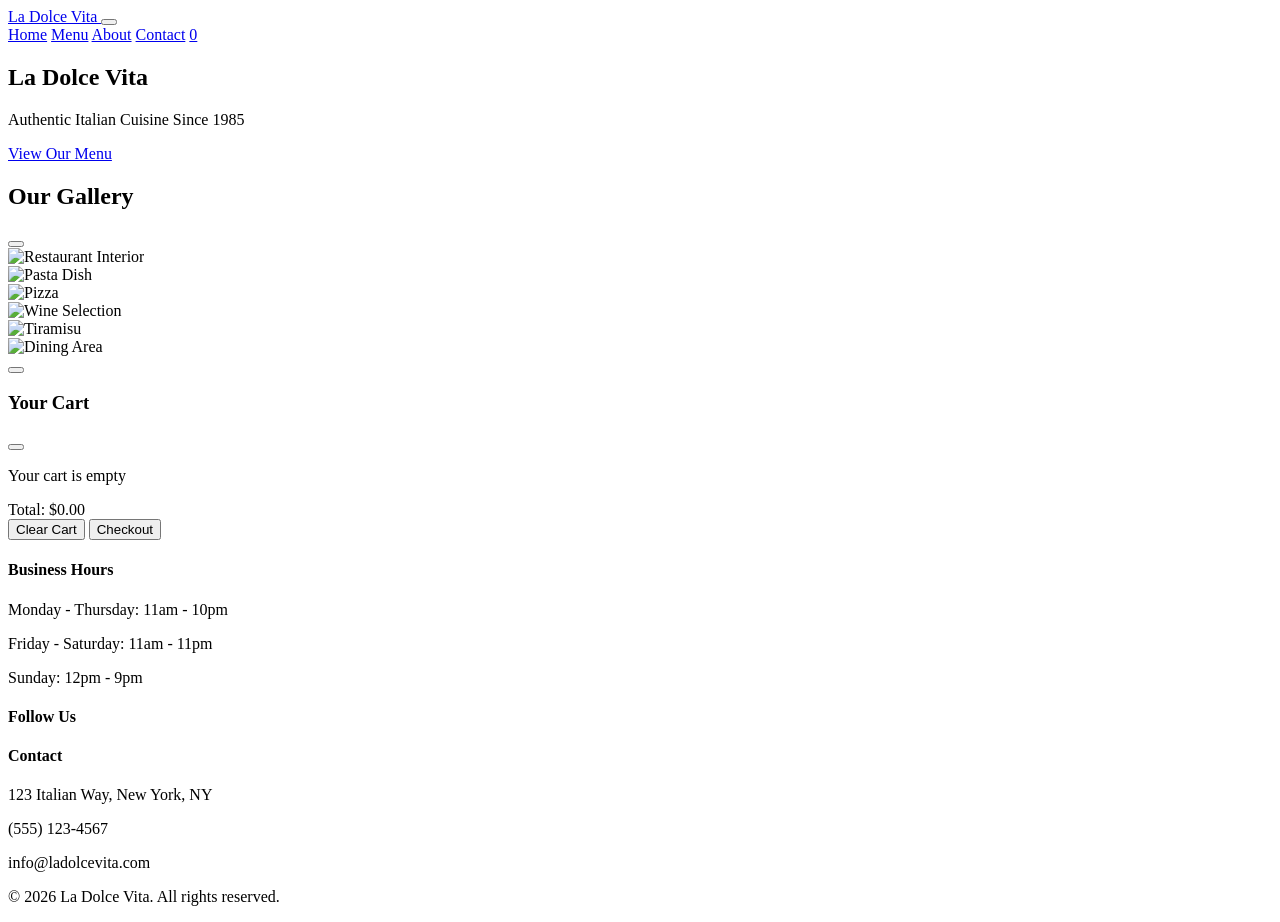
==== index.html @ 8c3ce1f8 "Add files via upload" ====
<!DOCTYPE html>
<html lang="en">
<head>
    <meta charset="UTF-8">
    <meta name="viewport" content="width=device-width, initial-scale=1.0">
    <title>La Dolce Vita | Italian Restaurant</title>
    <link rel="stylesheet" href="css/styles.css">
    <link rel="stylesheet" href="[cdnjs.cloudflare.com](https://cdnjs.cloudflare.com/ajax/libs/font-awesome/6.4.0/css/all.min.css)">
</head>
<body>
    <!-- Header & Navigation -->
    <header class="header">
        <div class="nav-container">
            <a href="index.html" class="logo">
                <i class="fas fa-utensils"></i> La Dolce Vita
            </a>
            <button class="hamburger" id="hamburger" aria-label="Toggle menu">
                <span></span>
                <span></span>
                <span></span>
            </button>
            <nav class="nav" id="nav">
                <a href="index.html" class="active">Home</a>
                <a href="menu.html">Menu</a>
                <a href="about.html">About</a>
                <a href="contact.html">Contact</a>
                <a href="#" class="cart-icon" id="cartIcon">
                    <i class="fas fa-shopping-cart"></i>
                    <span class="cart-count" id="cartCount">0</span>
                </a>
            </nav>
        </div>
    </header>

    <!-- Hero Section -->
    <section class="hero">
        <div class="hero-overlay"></div>
        <div class="hero-content">
            <h1>La Dolce Vita</h1>
            <p>Authentic Italian Cuisine Since 1985</p>
            <a href="menu.html" class="btn btn-primary">View Our Menu</a>
        </div>
    </section>

    <!-- Image Gallery Slider -->
    <section class="gallery-section">
        <h2>Our Gallery</h2>
        <div class="slider-container">
            <button class="slider-btn prev" id="prevBtn"><i class="fas fa-chevron-left"></i></button>
            <div class="slider" id="slider">
                <div class="slide active">
                    <img src="[images.unsplash.com](https://images.unsplash.com/photo-1414235077428-338989a2e8c0?w=800)" alt="Restaurant Interior">
                </div>
                <div class="slide">
                    <img src="[images.unsplash.com](https://images.unsplash.com/photo-1504674900247-0877df9cc836?w=800)" alt="Pasta Dish">
                </div>
                <div class="slide">
                    <img src="[images.unsplash.com](https://images.unsplash.com/photo-1565299624946-b28f40a0ae38?w=800)" alt="Pizza">
                </div>
                <div class="slide">
                    <img src="[images.unsplash.com](https://images.unsplash.com/photo-1551183053-bf91a1d81141?w=800)" alt="Wine Selection">
                </div>
                <div class="slide">
                    <img src="[images.unsplash.com](https://images.unsplash.com/photo-1559339352-11d035aa65de?w=800)" alt="Tiramisu">
                </div>
                <div class="slide">
                    <img src="[images.unsplash.com](https://images.unsplash.com/photo-1517248135467-4c7edcad34c4?w=800)" alt="Dining Area">
                </div>
            </div>
            <button class="slider-btn next" id="nextBtn"><i class="fas fa-chevron-right"></i></button>
            <div class="slider-dots" id="sliderDots"></div>
        </div>
    </section>

    <!-- Shopping Cart Sidebar -->
    <div class="cart-overlay" id="cartOverlay"></div>
    <aside class="cart-sidebar" id="cartSidebar">
        <div class="cart-header">
            <h3>Your Cart</h3>
            <button class="close-cart" id="closeCart"><i class="fas fa-times"></i></button>
        </div>
        <div class="cart-items" id="cartItems">
            <p class="empty-cart">Your cart is empty</p>
        </div>
        <div class="cart-footer">
            <div class="cart-total">
                <span>Total:</span>
                <span id="cartTotal">$0.00</span>
            </div>
            <button class="btn btn-clear" id="clearCart">Clear Cart</button>
            <button class="btn btn-primary btn-checkout">Checkout</button>
        </div>
    </aside>

    <!-- Footer -->
    <footer class="footer">
        <div class="footer-content">
            <div class="footer-section">
                <h4>Business Hours</h4>
                <p>Monday - Thursday: 11am - 10pm</p>
                <p>Friday - Saturday: 11am - 11pm</p>
                <p>Sunday: 12pm - 9pm</p>
            </div>
            <div class="footer-section">
                <h4>Follow Us</h4>
                <div class="social-links">
                    <a href="#" aria-label="Facebook"><i class="fab fa-facebook"></i></a>
                    <a href="#" aria-label="Instagram"><i class="fab fa-instagram"></i></a>
                    <a href="#" aria-label="Twitter"><i class="fab fa-twitter"></i></a>
                    <a href="#" aria-label="Yelp"><i class="fab fa-yelp"></i></a>
                </div>
            </div>
            <div class="footer-section">
                <h4>Contact</h4>
                <p><i class="fas fa-map-marker-alt"></i> 123 Italian Way, New York, NY</p>
                <p><i class="fas fa-phone"></i> (555) 123-4567</p>
                <p><i class="fas fa-envelope"></i> info@ladolcevita.com</p>
            </div>
        </div>
        <div class="footer-bottom">
            <p>&copy; 2026 La Dolce Vita. All rights reserved.</p>
        </div>
    </footer>

    <script src="js/main.js"></script>
</body>
</html>
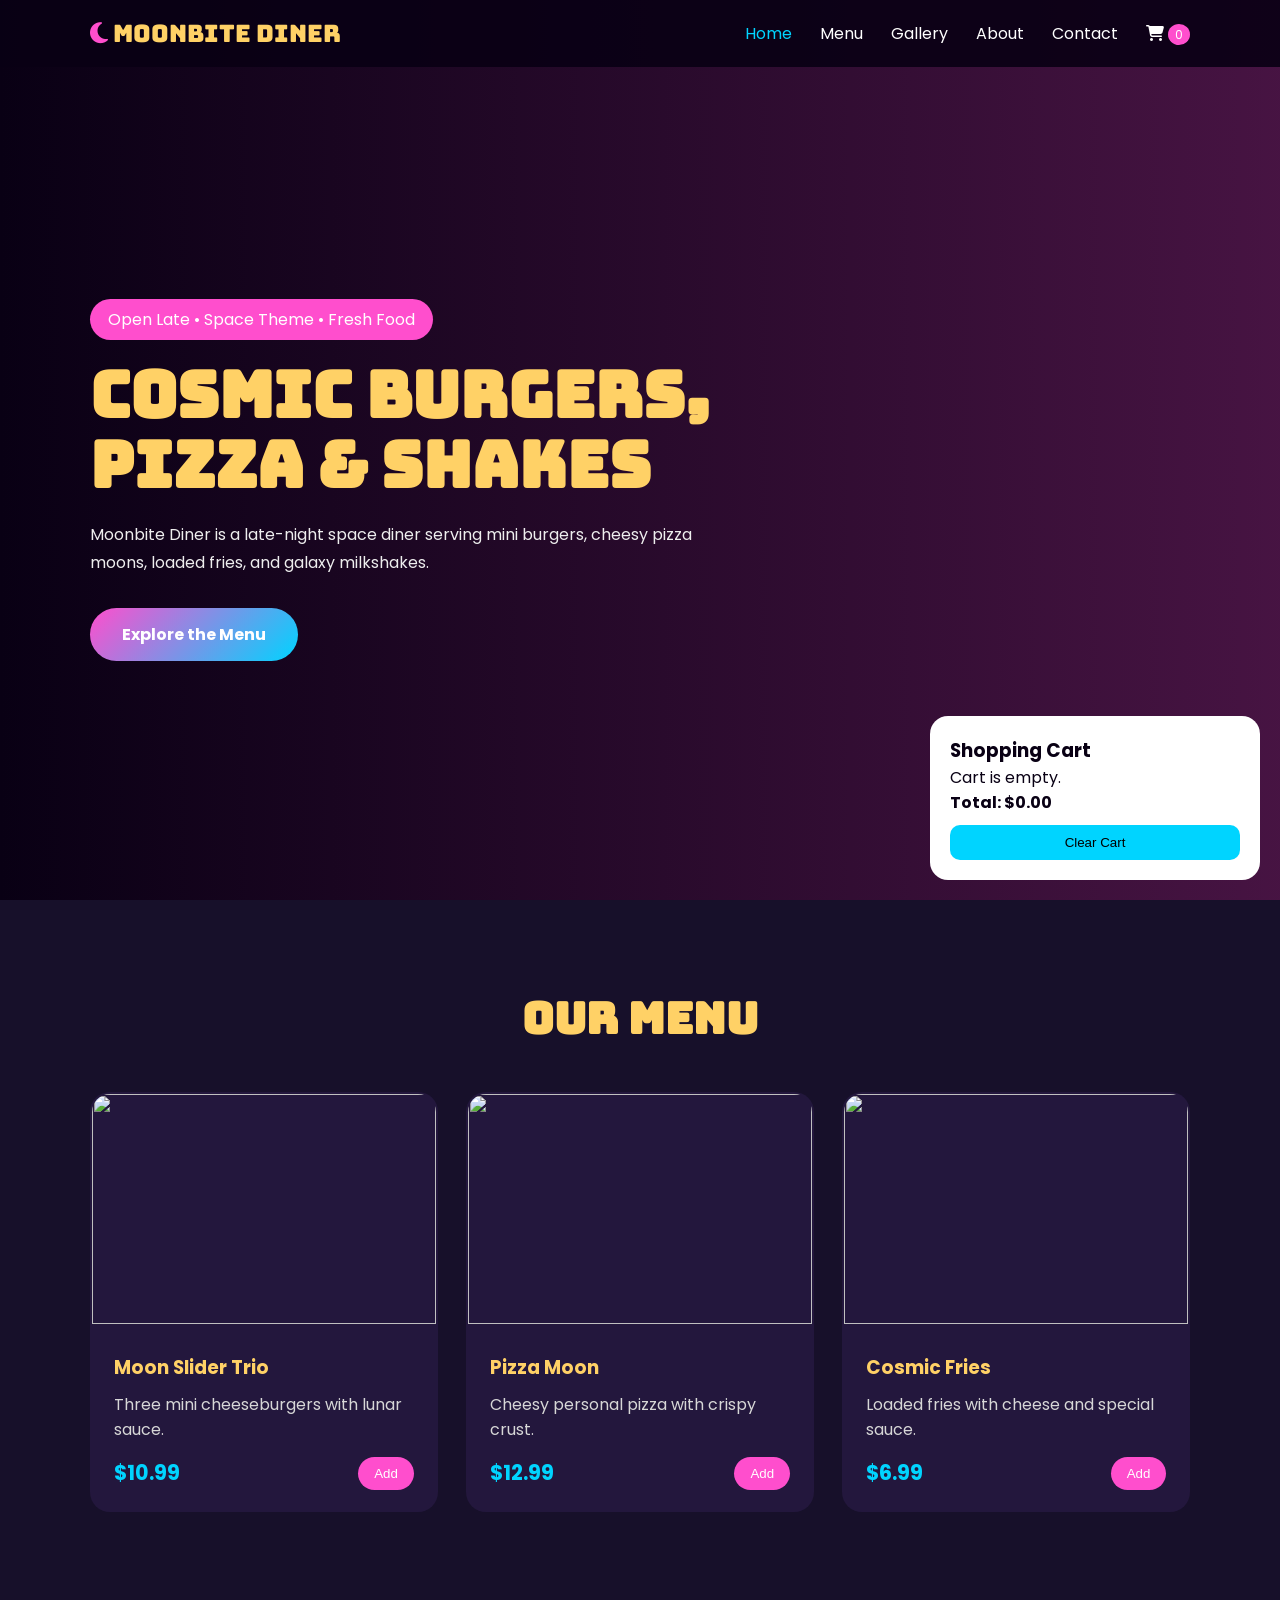
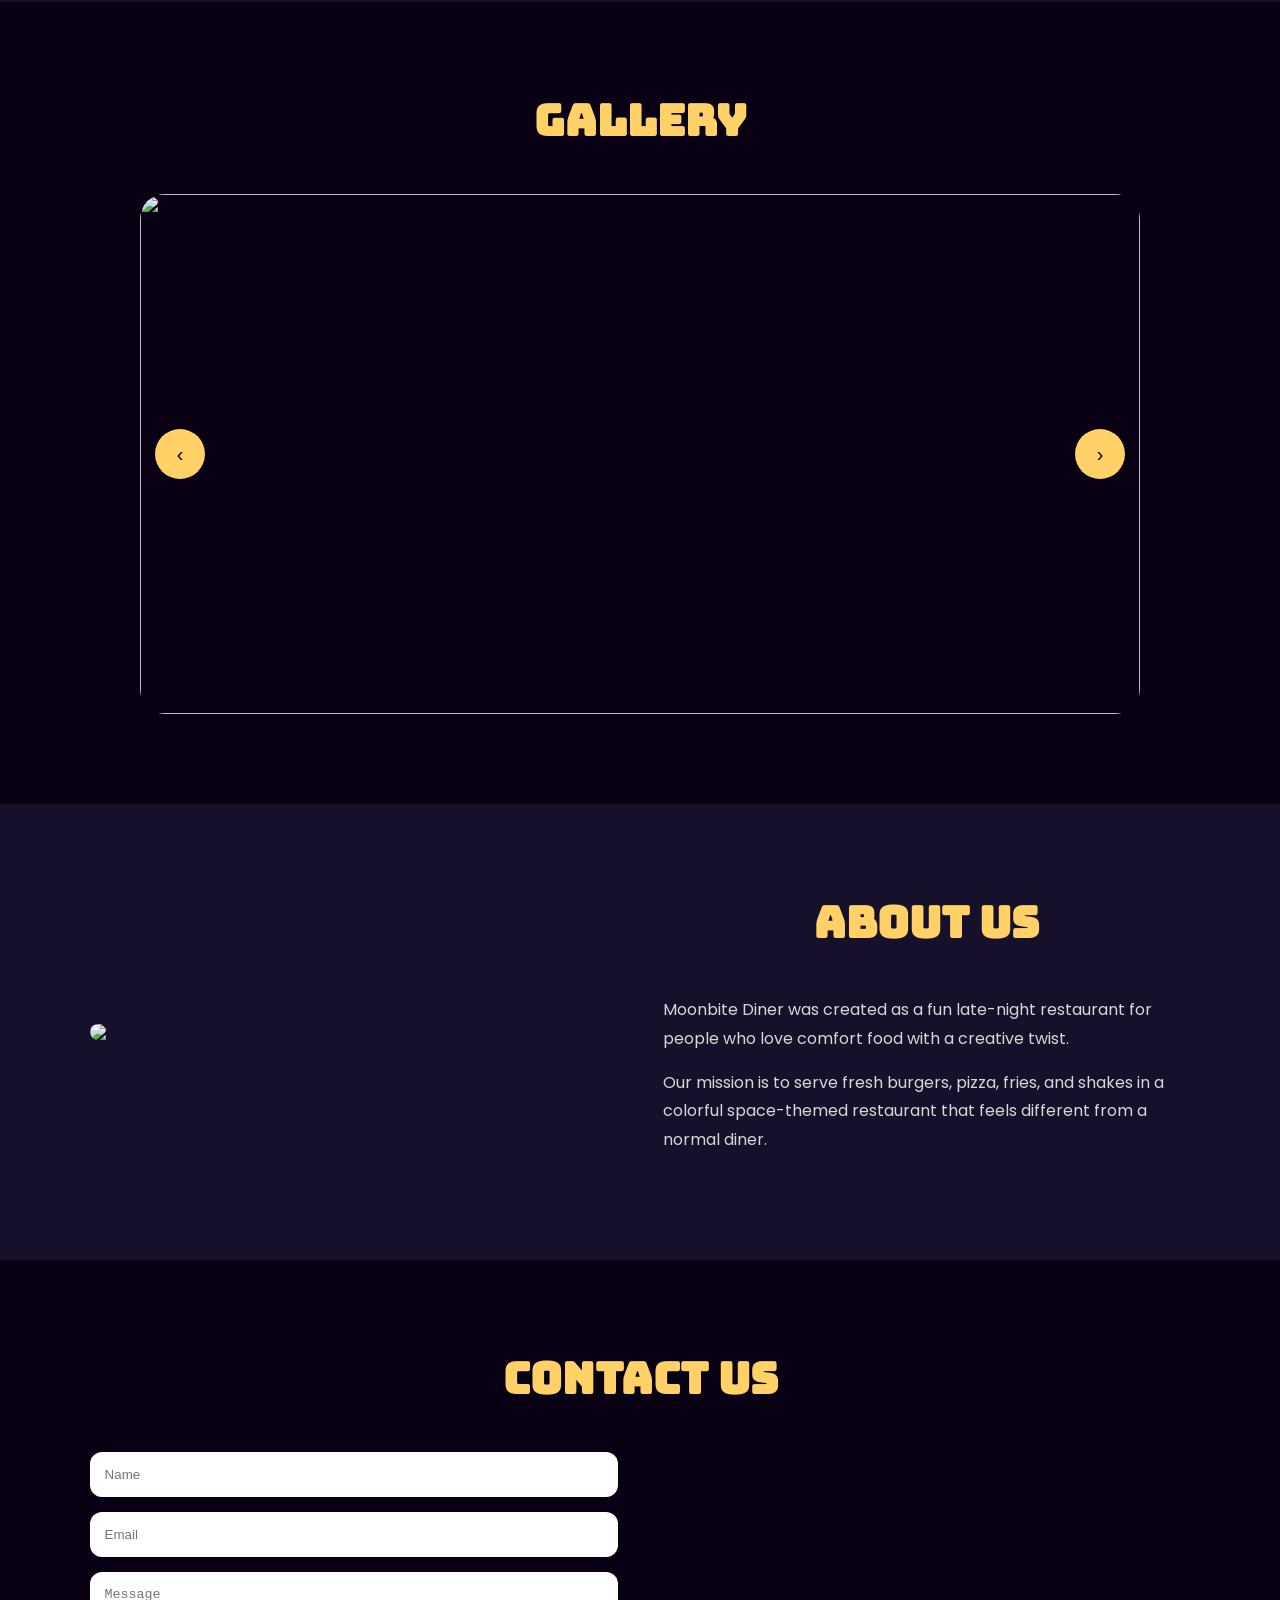
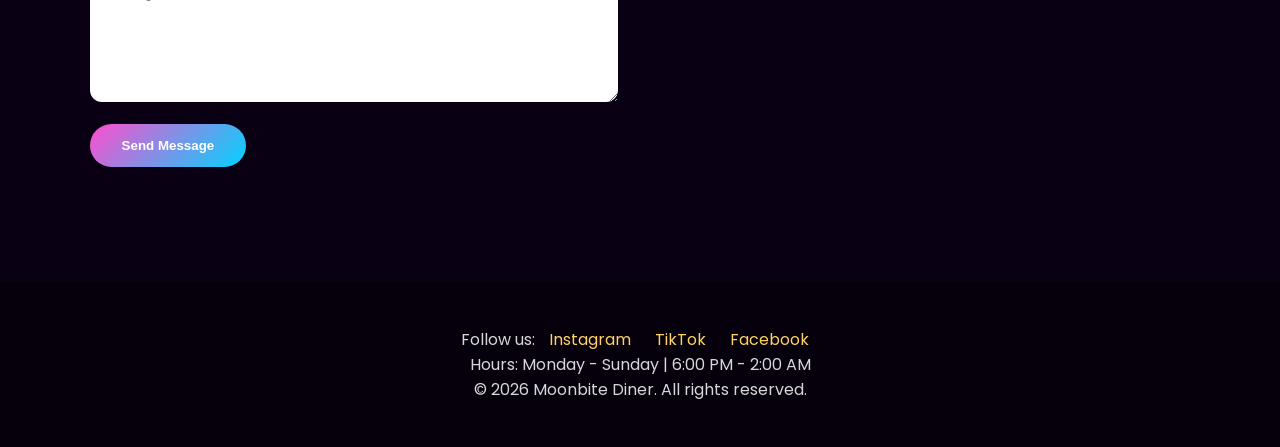
==== commit 775bf95e: "Update index.html" ====
--- a/index.html
+++ b/index.html
@@ -1,127 +1,607 @@
 <!DOCTYPE html>
 <html lang="en">
 <head>
-    <meta charset="UTF-8">
-    <meta name="viewport" content="width=device-width, initial-scale=1.0">
-    <title>La Dolce Vita | Italian Restaurant</title>
-    <link rel="stylesheet" href="css/styles.css">
-    <link rel="stylesheet" href="[cdnjs.cloudflare.com](https://cdnjs.cloudflare.com/ajax/libs/font-awesome/6.4.0/css/all.min.css)">
+<meta charset="UTF-8">
+<meta name="viewport" content="width=device-width, initial-scale=1.0">
+<title>Moonbite Diner | Cosmic Burgers & Pizza</title>
+
+<link rel="stylesheet" href="https://cdnjs.cloudflare.com/ajax/libs/font-awesome/6.4.0/css/all.min.css">
+
+<style>
+@import url('https://fonts.googleapis.com/css2?family=Bungee&family=Poppins:wght@300;400;500;600;700&display=swap');
+
+* {
+    margin: 0;
+    padding: 0;
+    box-sizing: border-box;
+}
+
+body {
+    font-family: 'Poppins', sans-serif;
+    background: #090014;
+    color: white;
+}
+
+a {
+    text-decoration: none;
+    color: inherit;
+}
+
+.header {
+    position: fixed;
+    width: 100%;
+    top: 0;
+    background: rgba(9, 0, 20, 0.9);
+    z-index: 1000;
+}
+
+.nav-container {
+    padding: 18px 7%;
+    display: flex;
+    justify-content: space-between;
+    align-items: center;
+}
+
+.logo {
+    font-family: 'Bungee', sans-serif;
+    color: #ffd166;
+    font-size: 1.5rem;
+}
+
+.logo i {
+    color: #ff4ecd;
+}
+
+.nav {
+    display: flex;
+    gap: 28px;
+    align-items: center;
+}
+
+.nav a:hover,
+.nav a.active {
+    color: #00d4ff;
+}
+
+.cart-count {
+    background: #ff4ecd;
+    padding: 2px 7px;
+    border-radius: 50%;
+    font-size: 12px;
+}
+
+.hamburger {
+    display: none;
+    flex-direction: column;
+    gap: 5px;
+    background: none;
+    border: none;
+}
+
+.hamburger span {
+    width: 27px;
+    height: 3px;
+    background: #ffd166;
+}
+
+.hero {
+    min-height: 100vh;
+    background:
+        linear-gradient(90deg, rgba(9,0,20,.95), rgba(255,78,205,.25)),
+        url("https://images.unsplash.com/photo-1552566626-52f8b828add9?auto=format&fit=crop&w=1800&q=80");
+    background-size: cover;
+    background-position: center;
+    display: flex;
+    align-items: center;
+    padding: 130px 7% 70px;
+}
+
+.hero-content {
+    max-width: 650px;
+}
+
+.hero-tag {
+    background: #ff4ecd;
+    padding: 8px 18px;
+    border-radius: 25px;
+    display: inline-block;
+    margin-bottom: 20px;
+}
+
+.hero h1 {
+    font-family: 'Bungee', sans-serif;
+    font-size: 4rem;
+    line-height: 1.1;
+    color: #ffd166;
+    margin-bottom: 20px;
+}
+
+.hero p {
+    color: #eeeeee;
+    line-height: 1.8;
+    margin-bottom: 30px;
+}
+
+.btn {
+    background: linear-gradient(135deg, #ff4ecd, #00d4ff);
+    color: white;
+    padding: 14px 32px;
+    border-radius: 35px;
+    border: none;
+    cursor: pointer;
+    font-weight: bold;
+    display: inline-block;
+}
+
+section {
+    padding: 90px 7%;
+}
+
+.section-title {
+    text-align: center;
+    font-family: 'Bungee', sans-serif;
+    color: #ffd166;
+    font-size: 2.7rem;
+    margin-bottom: 45px;
+}
+
+.favorites {
+    background: #17102a;
+}
+
+.food-grid {
+    display: grid;
+    grid-template-columns: repeat(3, 1fr);
+    gap: 28px;
+}
+
+.food-card {
+    background: #23173d;
+    border-radius: 20px;
+    overflow: hidden;
+    border: 2px solid transparent;
+}
+
+.food-card:hover {
+    border-color: #00d4ff;
+}
+
+.food-card img {
+    width: 100%;
+    height: 230px;
+    object-fit: cover;
+}
+
+.food-card div {
+    padding: 22px;
+}
+
+.food-card h3 {
+    color: #ffd166;
+    margin-bottom: 10px;
+}
+
+.food-card p {
+    color: #d7d7d7;
+    margin-bottom: 15px;
+}
+
+.price {
+    color: #00d4ff;
+    font-weight: bold;
+    font-size: 1.3rem;
+}
+
+.add-cart {
+    float: right;
+    background: #ff4ecd;
+    color: white;
+    border: none;
+    padding: 9px 16px;
+    border-radius: 20px;
+    cursor: pointer;
+}
+
+.gallery-section {
+    background: #090014;
+}
+
+.slider-container {
+    max-width: 1000px;
+    margin: auto;
+    position: relative;
+}
+
+.slider {
+    height: 520px;
+    overflow: hidden;
+    border-radius: 25px;
+}
+
+.slide {
+    display: none;
+    height: 100%;
+}
+
+.slide.active {
+    display: block;
+}
+
+.slide img {
+    width: 100%;
+    height: 100%;
+    object-fit: cover;
+}
+
+.slider-btn {
+    position: absolute;
+    top: 50%;
+    transform: translateY(-50%);
+    background: #ffd166;
+    color: #090014;
+    border: none;
+    width: 50px;
+    height: 50px;
+    border-radius: 50%;
+    font-size: 20px;
+    cursor: pointer;
+}
+
+.prev {
+    left: 15px;
+}
+
+.next {
+    right: 15px;
+}
+
+.about {
+    background: #17102a;
+    display: grid;
+    grid-template-columns: 1fr 1fr;
+    gap: 45px;
+    align-items: center;
+}
+
+.about img {
+    width: 100%;
+    border-radius: 25px;
+}
+
+.about p {
+    color: #d7d7d7;
+    line-height: 1.8;
+    margin-bottom: 15px;
+}
+
+.contact {
+    background: #090014;
+}
+
+.contact-container {
+    display: grid;
+    grid-template-columns: 1fr 1fr;
+    gap: 45px;
+}
+
+input,
+textarea {
+    width: 100%;
+    padding: 15px;
+    margin-bottom: 15px;
+    border: none;
+    border-radius: 12px;
+}
+
+textarea {
+    height: 130px;
+}
+
+iframe {
+    width: 100%;
+    height: 340px;
+    border: none;
+    border-radius: 18px;
+}
+
+.cart-box {
+    position: fixed;
+    right: 20px;
+    bottom: 20px;
+    background: white;
+    color: #090014;
+    width: 330px;
+    padding: 20px;
+    border-radius: 18px;
+    z-index: 999;
+}
+
+.cart-item {
+    display: flex;
+    justify-content: space-between;
+    margin-bottom: 10px;
+}
+
+.remove {
+    background: #ff4ecd;
+    color: white;
+    border: none;
+    border-radius: 5px;
+    padding: 3px 7px;
+}
+
+.clear-cart {
+    margin-top: 10px;
+    width: 100%;
+    background: #00d4ff;
+    border: none;
+    padding: 10px;
+    border-radius: 10px;
+}
+
+footer {
+    background: #05000b;
+    text-align: center;
+    padding: 45px 7%;
+    color: #d7d7d7;
+}
+
+footer a {
+    color: #ffd166;
+    margin: 0 10px;
+}
+
+@media(max-width:768px) {
+    .hamburger {
+        display: flex;
+    }
+
+    .nav {
+        display: none;
+        position: absolute;
+        top: 70px;
+        left: 0;
+        background: #090014;
+        width: 100%;
+        flex-direction: column;
+        padding: 25px;
+    }
+
+    .nav.active {
+        display: flex;
+    }
+
+    .hero h1 {
+        font-size: 2.6rem;
+    }
+
+    .food-grid,
+    .about,
+    .contact-container {
+        grid-template-columns: 1fr;
+    }
+
+    .slider {
+        height: 310px;
+    }
+
+    .cart-box {
+        width: 90%;
+        right: 5%;
+    }
+}
+</style>
 </head>
+
 <body>
-    <!-- Header & Navigation -->
-    <header class="header">
-        <div class="nav-container">
-            <a href="index.html" class="logo">
-                <i class="fas fa-utensils"></i> La Dolce Vita
-            </a>
-            <button class="hamburger" id="hamburger" aria-label="Toggle menu">
-                <span></span>
-                <span></span>
-                <span></span>
-            </button>
-            <nav class="nav" id="nav">
-                <a href="index.html" class="active">Home</a>
-                <a href="menu.html">Menu</a>
-                <a href="about.html">About</a>
-                <a href="contact.html">Contact</a>
-                <a href="#" class="cart-icon" id="cartIcon">
-                    <i class="fas fa-shopping-cart"></i>
-                    <span class="cart-count" id="cartCount">0</span>
-                </a>
-            </nav>
-        </div>
-    </header>
-
-    <!-- Hero Section -->
-    <section class="hero">
-        <div class="hero-overlay"></div>
-        <div class="hero-content">
-            <h1>La Dolce Vita</h1>
-            <p>Authentic Italian Cuisine Since 1985</p>
-            <a href="menu.html" class="btn btn-primary">View Our Menu</a>
-        </div>
-    </section>
-
-    <!-- Image Gallery Slider -->
-    <section class="gallery-section">
-        <h2>Our Gallery</h2>
-        <div class="slider-container">
-            <button class="slider-btn prev" id="prevBtn"><i class="fas fa-chevron-left"></i></button>
-            <div class="slider" id="slider">
-                <div class="slide active">
-                    <img src="[images.unsplash.com](https://images.unsplash.com/photo-1414235077428-338989a2e8c0?w=800)" alt="Restaurant Interior">
-                </div>
-                <div class="slide">
-                    <img src="[images.unsplash.com](https://images.unsplash.com/photo-1504674900247-0877df9cc836?w=800)" alt="Pasta Dish">
-                </div>
-                <div class="slide">
-                    <img src="[images.unsplash.com](https://images.unsplash.com/photo-1565299624946-b28f40a0ae38?w=800)" alt="Pizza">
-                </div>
-                <div class="slide">
-                    <img src="[images.unsplash.com](https://images.unsplash.com/photo-1551183053-bf91a1d81141?w=800)" alt="Wine Selection">
-                </div>
-                <div class="slide">
-                    <img src="[images.unsplash.com](https://images.unsplash.com/photo-1559339352-11d035aa65de?w=800)" alt="Tiramisu">
-                </div>
-                <div class="slide">
-                    <img src="[images.unsplash.com](https://images.unsplash.com/photo-1517248135467-4c7edcad34c4?w=800)" alt="Dining Area">
-                </div>
-            </div>
-            <button class="slider-btn next" id="nextBtn"><i class="fas fa-chevron-right"></i></button>
-            <div class="slider-dots" id="sliderDots"></div>
-        </div>
-    </section>
-
-    <!-- Shopping Cart Sidebar -->
-    <div class="cart-overlay" id="cartOverlay"></div>
-    <aside class="cart-sidebar" id="cartSidebar">
-        <div class="cart-header">
-            <h3>Your Cart</h3>
-            <button class="close-cart" id="closeCart"><i class="fas fa-times"></i></button>
-        </div>
-        <div class="cart-items" id="cartItems">
-            <p class="empty-cart">Your cart is empty</p>
-        </div>
-        <div class="cart-footer">
-            <div class="cart-total">
-                <span>Total:</span>
-                <span id="cartTotal">$0.00</span>
-            </div>
-            <button class="btn btn-clear" id="clearCart">Clear Cart</button>
-            <button class="btn btn-primary btn-checkout">Checkout</button>
-        </div>
-    </aside>
-
-    <!-- Footer -->
-    <footer class="footer">
-        <div class="footer-content">
-            <div class="footer-section">
-                <h4>Business Hours</h4>
-                <p>Monday - Thursday: 11am - 10pm</p>
-                <p>Friday - Saturday: 11am - 11pm</p>
-                <p>Sunday: 12pm - 9pm</p>
-            </div>
-            <div class="footer-section">
-                <h4>Follow Us</h4>
-                <div class="social-links">
-                    <a href="#" aria-label="Facebook"><i class="fab fa-facebook"></i></a>
-                    <a href="#" aria-label="Instagram"><i class="fab fa-instagram"></i></a>
-                    <a href="#" aria-label="Twitter"><i class="fab fa-twitter"></i></a>
-                    <a href="#" aria-label="Yelp"><i class="fab fa-yelp"></i></a>
-                </div>
-            </div>
-            <div class="footer-section">
-                <h4>Contact</h4>
-                <p><i class="fas fa-map-marker-alt"></i> 123 Italian Way, New York, NY</p>
-                <p><i class="fas fa-phone"></i> (555) 123-4567</p>
-                <p><i class="fas fa-envelope"></i> info@ladolcevita.com</p>
+
+<header class="header">
+    <div class="nav-container">
+        <a href="#home" class="logo"><i class="fas fa-moon"></i> Moonbite Diner</a>
+
+        <button class="hamburger" onclick="toggleMenu()">
+            <span></span><span></span><span></span>
+        </button>
+
+        <nav class="nav" id="nav">
+            <a href="#home" class="active">Home</a>
+            <a href="#menu">Menu</a>
+            <a href="#gallery">Gallery</a>
+            <a href="#about">About</a>
+            <a href="#contact">Contact</a>
+            <a href="#cart"><i class="fas fa-shopping-cart"></i> <span class="cart-count" id="cartCount">0</span></a>
+        </nav>
+    </div>
+</header>
+
+<section class="hero" id="home">
+    <div class="hero-content">
+        <span class="hero-tag">Open Late • Space Theme • Fresh Food</span>
+        <h1>Cosmic Burgers, Pizza & Shakes</h1>
+        <p>Moonbite Diner is a late-night space diner serving mini burgers, cheesy pizza moons, loaded fries, and galaxy milkshakes.</p>
+        <a href="#menu" class="btn">Explore the Menu</a>
+    </div>
+</section>
+
+<section class="favorites" id="menu">
+    <h2 class="section-title">Our Menu</h2>
+
+    <div class="food-grid">
+        <div class="food-card">
+            <img src="https://images.unsplash.com/photo-1550547660-d9450f859349?auto=format&fit=crop&w=900&q=80">
+            <div>
+                <h3>Moon Slider Trio</h3>
+                <p>Three mini cheeseburgers with lunar sauce.</p>
+                <span class="price">$10.99</span>
+                <button class="add-cart" onclick="addToCart('Moon Slider Trio', 10.99)">Add</button>
             </div>
         </div>
-        <div class="footer-bottom">
-            <p>&copy; 2026 La Dolce Vita. All rights reserved.</p>
+
+        <div class="food-card">
+            <img src="https://images.unsplash.com/photo-1565299624946-b28f40a0ae38?auto=format&fit=crop&w=900&q=80">
+            <div>
+                <h3>Pizza Moon</h3>
+                <p>Cheesy personal pizza with crispy crust.</p>
+                <span class="price">$12.99</span>
+                <button class="add-cart" onclick="addToCart('Pizza Moon', 12.99)">Add</button>
+            </div>
         </div>
-    </footer>
-
-    <script src="js/main.js"></script>
+
+        <div class="food-card">
+            <img src="https://images.unsplash.com/photo-1576107232684-1279f390859f?auto=format&fit=crop&w=900&q=80">
+            <div>
+                <h3>Cosmic Fries</h3>
+                <p>Loaded fries with cheese and special sauce.</p>
+                <span class="price">$6.99</span>
+                <button class="add-cart" onclick="addToCart('Cosmic Fries', 6.99)">Add</button>
+            </div>
+        </div>
+    </div>
+</section>
+
+<section class="gallery-section" id="gallery">
+    <h2 class="section-title">Gallery</h2>
+
+    <div class="slider-container">
+        <button class="slider-btn prev" onclick="changeSlide(-1)">‹</button>
+
+        <div class="slider">
+            <div class="slide active"><img src="https://images.unsplash.com/photo-1568901346375-23c9450c58cd?auto=format&fit=crop&w=1200&q=80"></div>
+            <div class="slide"><img src="https://images.unsplash.com/photo-1565299624946-b28f40a0ae38?auto=format&fit=crop&w=1200&q=80"></div>
+            <div class="slide"><img src="https://images.unsplash.com/photo-1552566626-52f8b828add9?auto=format&fit=crop&w=1200&q=80"></div>
+            <div class="slide"><img src="https://images.unsplash.com/photo-1544145945-f90425340c7e?auto=format&fit=crop&w=1200&q=80"></div>
+            <div class="slide"><img src="https://images.unsplash.com/photo-1576107232684-1279f390859f?auto=format&fit=crop&w=1200&q=80"></div>
+            <div class="slide"><img src="https://images.unsplash.com/photo-1555396273-367ea4eb4db5?auto=format&fit=crop&w=1200&q=80"></div>
+        </div>
+
+        <button class="slider-btn next" onclick="changeSlide(1)">›</button>
+    </div>
+</section>
+
+<section class="about" id="about">
+    <img src="https://images.unsplash.com/photo-1559329007-40df8a9345d8?auto=format&fit=crop&w=900&q=80">
+
+    <div>
+        <h2 class="section-title">About Us</h2>
+        <p>Moonbite Diner was created as a fun late-night restaurant for people who love comfort food with a creative twist.</p>
+        <p>Our mission is to serve fresh burgers, pizza, fries, and shakes in a colorful space-themed restaurant that feels different from a normal diner.</p>
+    </div>
+</section>
+
+<section class="contact" id="contact">
+    <h2 class="section-title">Contact Us</h2>
+
+    <div class="contact-container">
+        <form>
+            <input type="text" placeholder="Name" required>
+            <input type="email" placeholder="Email" required>
+            <textarea placeholder="Message"></textarea>
+            <button class="btn" type="submit">Send Message</button>
+        </form>
+
+        <iframe src="https://www.google.com/maps?q=New%20York%20City&output=embed"></iframe>
+    </div>
+</section>
+
+<div class="cart-box" id="cart">
+    <h3>Shopping Cart</h3>
+    <div id="cartItems">Cart is empty.</div>
+    <p><strong>Total: $<span id="cartTotal">0.00</span></strong></p>
+    <button class="clear-cart" onclick="clearCart()">Clear Cart</button>
+</div>
+
+<footer>
+    <p>Follow us: 
+        <a href="#">Instagram</a>
+        <a href="#">TikTok</a>
+        <a href="#">Facebook</a>
+    </p>
+    <p>Hours: Monday - Sunday | 6:00 PM - 2:00 AM</p>
+    <p>© 2026 Moonbite Diner. All rights reserved.</p>
+</footer>
+
+<script>
+let cart = [];
+let slideIndex = 0;
+
+function toggleMenu() {
+    document.getElementById("nav").classList.toggle("active");
+}
+
+function addToCart(name, price) {
+    let item = cart.find(food => food.name === name);
+
+    if (item) {
+        item.quantity++;
+    } else {
+        cart.push({ name, price, quantity: 1 });
+    }
+
+    updateCart();
+}
+
+function updateCart() {
+    let cartItems = document.getElementById("cartItems");
+    let cartTotal = document.getElementById("cartTotal");
+    let cartCount = document.getElementById("cartCount");
+
+    cartItems.innerHTML = "";
+    let total = 0;
+    let count = 0;
+
+    if (cart.length === 0) {
+        cartItems.innerHTML = "Cart is empty.";
+    }
+
+    cart.forEach((item, index) => {
+        total += item.price * item.quantity;
+        count += item.quantity;
+
+        cartItems.innerHTML += `
+            <div class="cart-item">
+                <span>${item.name} x ${item.quantity}</span>
+                <span>$${(item.price * item.quantity).toFixed(2)}</span>
+                <button class="remove" onclick="removeItem(${index})">X</button>
+            </div>
+        `;
+    });
+
+    cartTotal.innerText = total.toFixed(2);
+    cartCount.innerText = count;
+}
+
+function removeItem(index) {
+    cart.splice(index, 1);
+    updateCart();
+}
+
+function clearCart() {
+    cart = [];
+    updateCart();
+}
+
+function changeSlide(direction) {
+    let slides = document.querySelectorAll(".slide");
+
+    slides[slideIndex].classList.remove("active");
+
+    slideIndex += direction;
+
+    if (slideIndex >= slides.length) {
+        slideIndex = 0;
+    }
+
+    if (slideIndex < 0) {
+        slideIndex = slides.length - 1;
+    }
+
+    slides[slideIndex].classList.add("active");
+}
+
+setInterval(() => {
+    changeSlide(1);
+}, 4000);
+</script>
+
 </body>
 </html>
